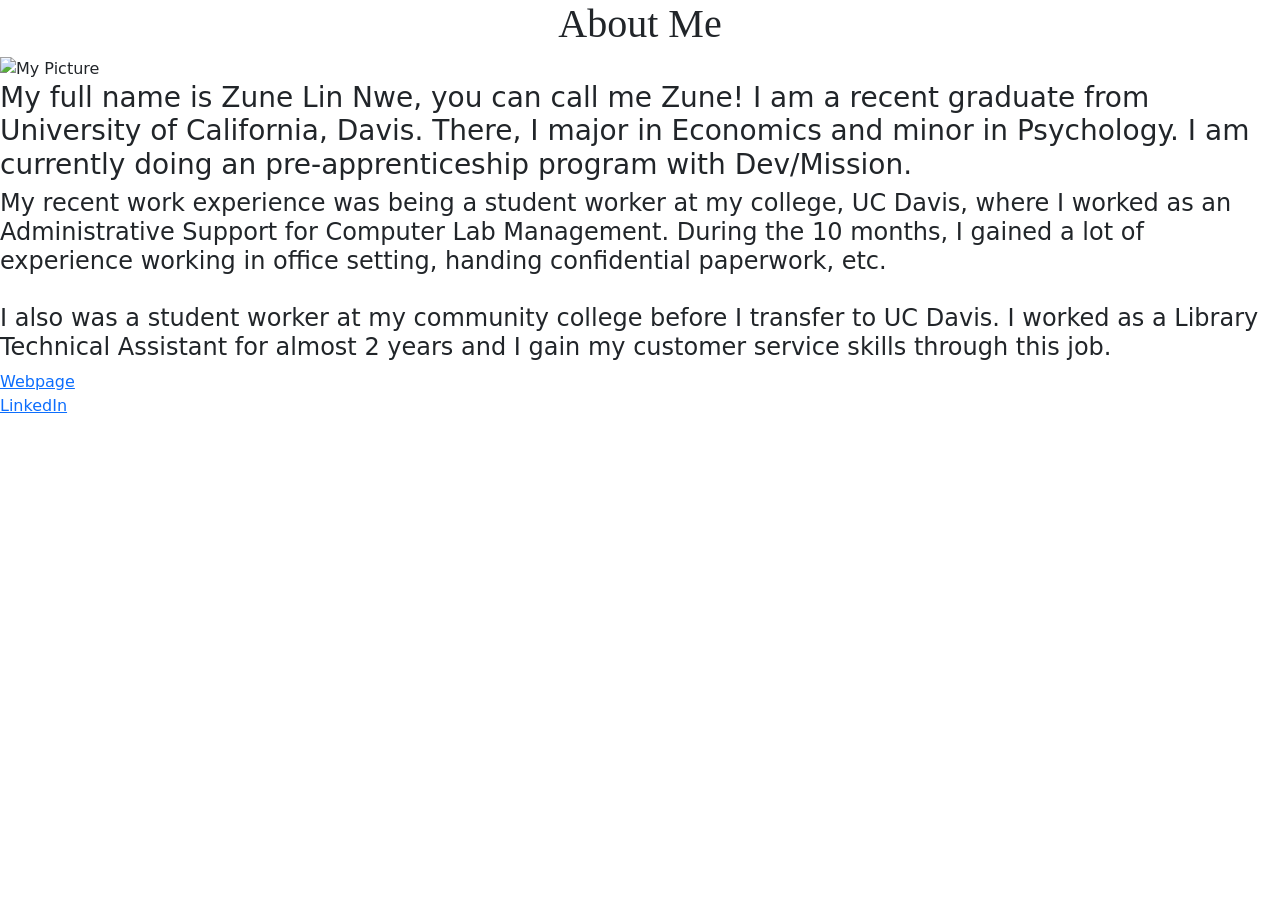
==== index.html @ cb500f59 "7/1" ====
<!DOCTYPE html>
<html lang="en">
    <head>
        <meta charset="UTF-8">
        <meta name="viewpoint" content="width=device-width, initial-scale=1.0">
        <link rel="stylesheet" href="style.css">
        <link href="https://cdn.jsdelivr.net/npm/bootstrap@5.3.8/dist/css/bootstrap.min.css" rel="stylesheet" integrity="sha384-sRIl4kxILFvY47J16cr9ZwB07vP4J8+LH7qKQnuqkuIAvNWLzeN8tE5YBujZqJLB" crossorigin="anonymous">
        <title>About Me Project</title>
    </head>

    <body>
        <div>
            <h1>About Me</h1>
            <img src="#" alt="My Picture">
            <h3>My full name is Zune Lin Nwe, you can call me Zune! I am a recent graduate from University of California, Davis. There, I major in Economics and minor in Psychology. I am currently doing an pre-apprenticeship program with Dev/Mission.</h3>
            <h4>My recent work experience was being a student worker at my college, UC Davis, where I worked as an Administrative Support for Computer Lab Management. During the 10 months, I gained a lot of experience working in office setting, handing confidential paperwork, etc. <br><br> I also was a student worker at my community college before I transfer to UC Davis. I worked as a Library Technical Assistant for almost 2 years and I gain my customer service skills through this job.</h4>
            <a href="#" target="_blank">Webpage</a>
            <br>
            <a href="https://www.linkedin.com/in/zune-lin-nwe" target="_blank">LinkedIn</a>
        </div>
    <script src="https://cdn.jsdelivr.net/npm/bootstrap@5.3.8/dist/js/bootstrap.bundle.min.js" integrity="sha384-FKyoEForCGlyvwx9Hj09JcYn3nv7wiPVlz7YYwJrWVcXK/BmnVDxM+D2scQbITxI" crossorigin="anonymous"></script>
    </body>
</html>
---- style.css ----
h1 {
    text-align: center;
    font-family: 'Times New Roman', Times, serif;
    color:cornflowerblue;
}
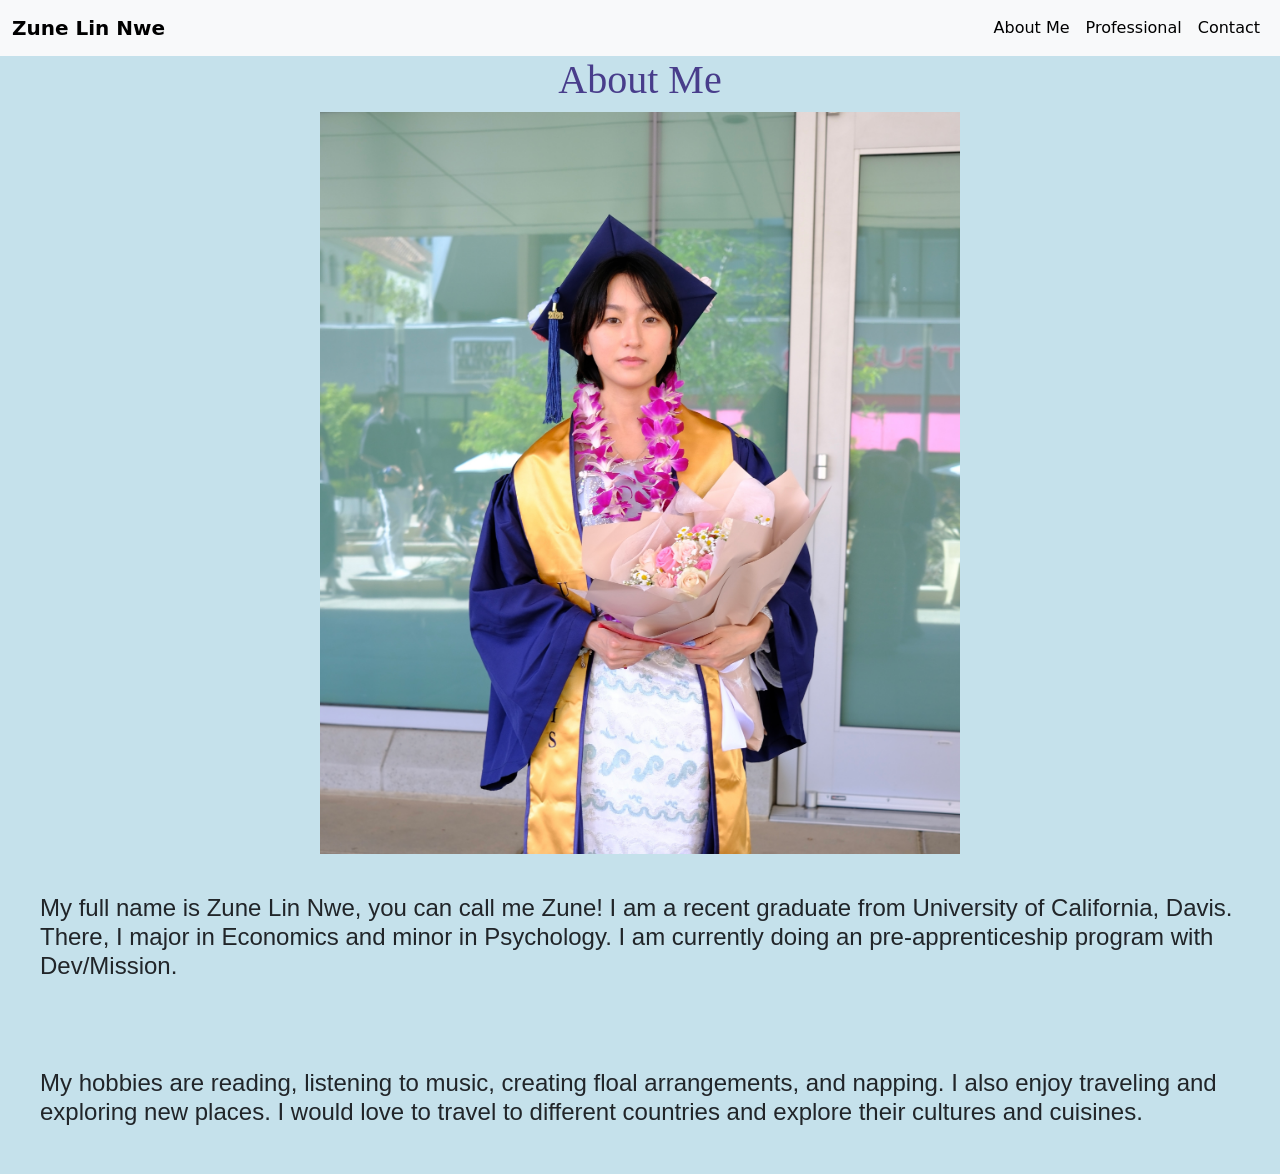
==== commit dfc3f946: "lastest update" ====
--- a/index.html
+++ b/index.html
@@ -3,21 +3,35 @@
     <head>
         <meta charset="UTF-8">
         <meta name="viewpoint" content="width=device-width, initial-scale=1.0">
+        <link href="https://cdn.jsdelivr.net/npm/bootstrap@5.3.8/dist/css/bootstrap.min.css" rel="stylesheet" integrity="sha384-sRIl4kxILFvY47J16cr9ZwB07vP4J8+LH7qKQnuqkuIAvNWLzeN8tE5YBujZqJLB" crossorigin="anonymous">
+        <link rel="stylesheet" href="https://cdnjs.cloudflare.com/ajax/libs/font-awesome/4.7.0/css/font-awesome.min.css">
         <link rel="stylesheet" href="style.css">
-        <link href="https://cdn.jsdelivr.net/npm/bootstrap@5.3.8/dist/css/bootstrap.min.css" rel="stylesheet" integrity="sha384-sRIl4kxILFvY47J16cr9ZwB07vP4J8+LH7qKQnuqkuIAvNWLzeN8tE5YBujZqJLB" crossorigin="anonymous">
         <title>About Me Project</title>
     </head>
 
     <body>
-        <div>
-            <h1>About Me</h1>
-            <img src="#" alt="My Picture">
-            <h3>My full name is Zune Lin Nwe, you can call me Zune! I am a recent graduate from University of California, Davis. There, I major in Economics and minor in Psychology. I am currently doing an pre-apprenticeship program with Dev/Mission.</h3>
-            <h4>My recent work experience was being a student worker at my college, UC Davis, where I worked as an Administrative Support for Computer Lab Management. During the 10 months, I gained a lot of experience working in office setting, handing confidential paperwork, etc. <br><br> I also was a student worker at my community college before I transfer to UC Davis. I worked as a Library Technical Assistant for almost 2 years and I gain my customer service skills through this job.</h4>
-            <a href="#" target="_blank">Webpage</a>
-            <br>
-            <a href="https://www.linkedin.com/in/zune-lin-nwe" target="_blank">LinkedIn</a>
+        <nav class="navbar navbar-expand-sm bg-light">
+            <div class="container-fluid">
+                 <!--Links -->
+                 <a class="navbar-brand" href="index.html"><b>Zune Lin Nwe</b></a>
+                <ul class="navbar-nav">
+                    <li class="nav-item">
+                        <a class="nav-link active" href="index.html">About Me</a>
+                    </li>
+                    <li class="nav-item">
+                        <a class="nav-link active" href="professional.html">Professional</a>
+                    </li>
+                    <li class="nav-item">
+                        <a class="nav-link active" href="contact.html">Contact</a>
+                    </li>
+                </ul>
+            </div>
+        </nav>
+        <h1>About Me</h1>
+        <img src="DSCF2218.jpg" alt="My Picture">
+        <h3>My full name is Zune Lin Nwe, you can call me Zune! I am a recent graduate from University of California, Davis. There, I major in Economics and minor in Psychology. I am currently doing an pre-apprenticeship program with Dev/Mission.</h3>
+        <h3>My hobbies are reading, listening to music, creating floal arrangements, and napping. I also enjoy traveling and exploring new places. I would love to travel to different countries and explore their cultures and cuisines.</h3>
         </div>
     <script src="https://cdn.jsdelivr.net/npm/bootstrap@5.3.8/dist/js/bootstrap.bundle.min.js" integrity="sha384-FKyoEForCGlyvwx9Hj09JcYn3nv7wiPVlz7YYwJrWVcXK/BmnVDxM+D2scQbITxI" crossorigin="anonymous"></script>
     </body>
-</html>+</html> 
--- a/style.css
+++ b/style.css
@@ -1,6 +1,84 @@
 h1 {
     text-align: center;
     font-family: 'Times New Roman', Times, serif;
-    color:cornflowerblue;
+    color: darkslateblue;
 }
 
+h3{
+    text-align: left;
+    font-family: Arial, Helvetica, sans-serif;
+    padding: 40px;
+    font-size: x-large;
+}
+
+
+body {
+    background-color: #c5e1eb;
+}
+
+
+img {
+  display: block;
+  margin-left: auto;
+  margin-right: auto;
+  width: 50%;
+}
+
+.resume {
+    text-align: left;
+    color:rgb(248, 141, 114);
+    padding: 5%;
+    font-family: 'Times New Roman', Times, serif;
+  
+}
+
+p {
+  text-align: left;
+  font-family: 'Times New Roman', Times, serif;
+  padding: 35px;
+}
+
+.webpage {
+  font-size: medium;
+}
+
+.project {
+  font-size: medium;
+}
+
+button {
+  border: none;
+  outline: 0;
+  display: inline-block;
+  padding: 8px;
+  color: white;
+  background-color: #000;
+  text-align: center;
+  cursor: pointer;
+  width: 100%;
+  font-size: 18px;
+}
+
+a {
+  text-decoration: none;
+  font-size: 22px;
+  color: black;
+}
+
+button:hover, a:hover {
+  opacity: 0.7;
+}
+
+.card {
+max-width: 300px;
+  margin: auto;
+  text-align: center;
+  font-family: arial;
+  padding: 20px;
+  background-color:rgb(238, 185, 229);
+}
+
+.gmail {
+  text-align: center;
+}
+
